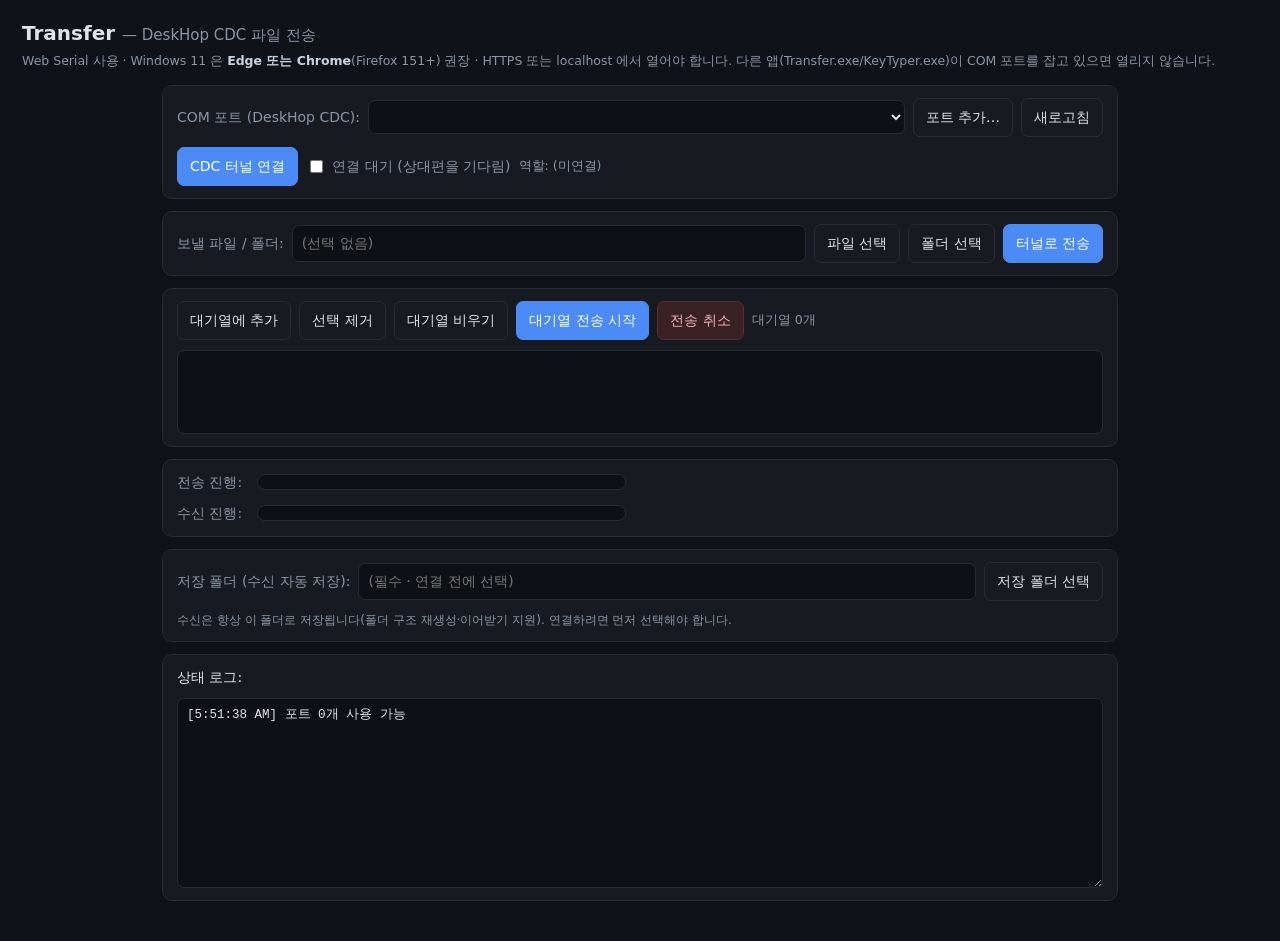
==== webtransfer/index.html @ 59afe205 "host: add browser-based Transfer (Web Serial file tunnel) A zero-install alternative to Transfer.exe" ====
<!DOCTYPE html>
<html lang="ko">
<head>
  <meta charset="utf-8" />
  <meta name="viewport" content="width=device-width, initial-scale=1" />
  <title>Transfer (Web) — DeskHop CDC 파일 전송</title>
  <link rel="stylesheet" href="style.css" />
</head>
<body>
  <header>
    <h1>Transfer <span class="sub">— DeskHop CDC 파일 전송</span></h1>
    <p class="note">
      Web Serial 사용 · Windows 11 은 <b>Edge 또는 Chrome</b>(Firefox 151+) 권장 ·
      HTTPS 또는 localhost 에서 열어야 합니다. 다른 앱(Transfer.exe/KeyTyper.exe)이
      COM 포트를 잡고 있으면 열리지 않습니다.
    </p>
  </header>

  <main>
    <!-- 포트 / 연결 -->
    <section class="card">
      <div class="row">
        <label>COM 포트 (DeskHop CDC):</label>
        <select id="portSel" class="grow"></select>
        <button id="addPortBtn" class="ghost">포트 추가…</button>
        <button id="refreshBtn" class="ghost">새로고침</button>
      </div>
      <div class="row">
        <button id="connectBtn" class="primary">CDC 터널 연결</button>
        <label class="chk"><input type="checkbox" id="waitPeer" /> 연결 대기 (상대편을 기다림)</label>
        <span id="roleLabel" class="role">역할: (미연결)</span>
      </div>
    </section>

    <!-- 보낼 대상 -->
    <section class="card">
      <div class="row">
        <label>보낼 파일 / 폴더:</label>
        <input type="text" id="fileText" class="grow" readonly placeholder="(선택 없음)" />
        <button id="pickFileBtn" class="ghost">파일 선택</button>
        <button id="pickFolderBtn" class="ghost">폴더 선택</button>
        <button id="sendBtn" class="primary">터널로 전송</button>
      </div>
      <input type="file" id="fileInput" multiple hidden />
      <input type="file" id="dirInput" webkitdirectory hidden />
    </section>

    <!-- 대기열 -->
    <section class="card">
      <div class="row">
        <button id="queueAddBtn" class="ghost">대기열에 추가</button>
        <button id="queueRemoveBtn" class="ghost">선택 제거</button>
        <button id="queueClearBtn" class="ghost">대기열 비우기</button>
        <button id="queueSendBtn" class="primary">대기열 전송 시작</button>
        <button id="cancelBtn" class="danger">전송 취소</button>
        <span id="queueInfo" class="role">대기열 0개</span>
      </div>
      <select id="queueList" class="queue" size="4" multiple></select>
    </section>

    <!-- 진행률 -->
    <section class="card">
      <div class="row">
        <label class="plabel">전송 진행:</label>
        <progress id="sendBar" max="100" value="0"></progress>
        <span id="sendInfo" class="info"></span>
      </div>
      <div class="row">
        <label class="plabel">수신 진행:</label>
        <progress id="recvBar" max="100" value="0"></progress>
        <span id="recvInfo" class="info"></span>
      </div>
    </section>

    <!-- 저장 폴더 -->
    <section class="card">
      <div class="row">
        <label>저장 폴더 (수신 자동 저장):</label>
        <input type="text" id="saveDirText" class="grow" readonly placeholder="(필수 · 연결 전에 선택)" />
        <button id="pickSaveDirBtn" class="ghost">저장 폴더 선택</button>
      </div>
      <p class="hint">수신은 항상 이 폴더로 저장됩니다(폴더 구조 재생성·이어받기 지원). 연결하려면 먼저 선택해야 합니다.</p>
    </section>

    <!-- 로그 -->
    <section class="card">
      <label>상태 로그:</label>
      <textarea id="log" readonly spellcheck="false"></textarea>
    </section>
  </main>

  <script src="app.js"></script>
  <script src="ui.js"></script>
</body>
</html>
---- webtransfer/style.css ----
:root {
  --bg: #0f1216;
  --card: #171b21;
  --line: #262c34;
  --txt: #dfe4ea;
  --muted: #8b95a3;
  --accent: #4c8bf5;
  --accent2: #2f6bd6;
  --danger: #d9534f;
}

* { box-sizing: border-box; }

body {
  margin: 0;
  background: var(--bg);
  color: var(--txt);
  font: 14px/1.5 "Segoe UI", system-ui, -apple-system, "Malgun Gothic", sans-serif;
}

header {
  padding: 18px 22px 6px;
}
header h1 { margin: 0 0 4px; font-size: 20px; }
header h1 .sub { color: var(--muted); font-weight: 400; font-size: 15px; }
.note { color: var(--muted); font-size: 12.5px; margin: 0; }
.note b { color: #c9d3e0; }

main {
  max-width: 1000px;
  margin: 0 auto;
  padding: 8px 22px 40px;
  display: flex;
  flex-direction: column;
  gap: 12px;
}

.card {
  background: var(--card);
  border: 1px solid var(--line);
  border-radius: 10px;
  padding: 12px 14px;
  display: flex;
  flex-direction: column;
  gap: 10px;
}

.row { display: flex; align-items: center; gap: 8px; flex-wrap: wrap; }
.row > label { color: var(--muted); white-space: nowrap; }
.grow { flex: 1 1 220px; min-width: 160px; }
.plabel { width: 72px; }
.info { color: var(--muted); font-size: 12.5px; flex: 1 1 320px; min-width: 200px; }
.role { color: var(--muted); font-size: 12.5px; }
.hint { color: var(--muted); font-size: 12px; margin: 0; }

input[type="text"], select, textarea {
  background: #0d1014;
  color: var(--txt);
  border: 1px solid var(--line);
  border-radius: 7px;
  padding: 7px 9px;
  font: inherit;
  outline: none;
}
input[type="text"]:focus, select:focus { border-color: var(--accent); }
input[readonly] { color: var(--muted); }

select.queue { width: 100%; min-height: 74px; }

button {
  background: #20262e;
  color: var(--txt);
  border: 1px solid var(--line);
  border-radius: 7px;
  padding: 8px 12px;
  font: inherit;
  cursor: pointer;
  white-space: nowrap;
}
button:hover { background: #2a323c; }
button:disabled { opacity: .5; cursor: default; }
button.primary { background: var(--accent); border-color: var(--accent); color: #fff; }
button.primary:hover { background: var(--accent2); }
button.danger { background: #3a2224; border-color: #5a2f31; color: #f2b8b5; }
button.danger:hover { background: #4a2a2c; }
button.ghost { background: transparent; }

.chk { display: inline-flex; align-items: center; gap: 6px; color: var(--muted); }

progress {
  flex: 1 1 220px;
  height: 16px;
  appearance: none;
  border: 1px solid var(--line);
  border-radius: 8px;
  overflow: hidden;
  background: #0d1014;
}
progress::-webkit-progress-bar { background: #0d1014; }
progress::-webkit-progress-value { background: var(--accent); }
progress::-moz-progress-bar { background: var(--accent); }

textarea#log {
  width: 100%;
  min-height: 190px;
  resize: vertical;
  font-family: "Consolas", "Cascadia Mono", ui-monospace, monospace;
  font-size: 12.5px;
  white-space: pre;
}
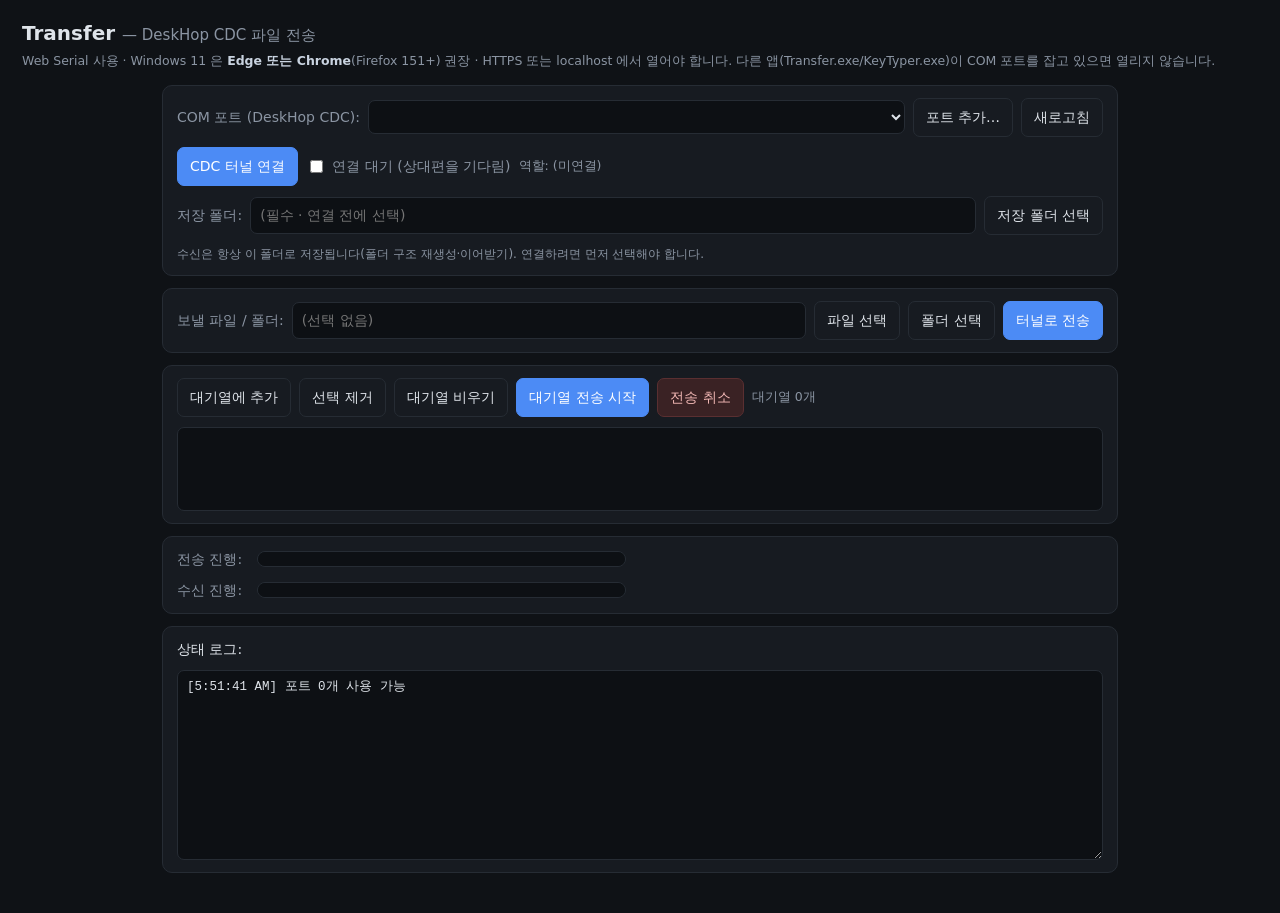
==== commit 79e8a883: "host: webtransfer — move save-folder row into the COM port card" ====
--- a/webtransfer/index.html
+++ b/webtransfer/index.html
@@ -30,6 +30,12 @@
         <label class="chk"><input type="checkbox" id="waitPeer" /> 연결 대기 (상대편을 기다림)</label>
         <span id="roleLabel" class="role">역할: (미연결)</span>
       </div>
+      <div class="row">
+        <label>저장 폴더:</label>
+        <input type="text" id="saveDirText" class="grow" readonly placeholder="(필수 · 연결 전에 선택)" />
+        <button id="pickSaveDirBtn" class="ghost">저장 폴더 선택</button>
+      </div>
+      <p class="hint">수신은 항상 이 폴더로 저장됩니다(폴더 구조 재생성·이어받기). 연결하려면 먼저 선택해야 합니다.</p>
     </section>
 
     <!-- 보낼 대상 -->
@@ -72,15 +78,7 @@
       </div>
     </section>
 
-    <!-- 저장 폴더 -->
-    <section class="card">
-      <div class="row">
-        <label>저장 폴더 (수신 자동 저장):</label>
-        <input type="text" id="saveDirText" class="grow" readonly placeholder="(필수 · 연결 전에 선택)" />
-        <button id="pickSaveDirBtn" class="ghost">저장 폴더 선택</button>
-      </div>
-      <p class="hint">수신은 항상 이 폴더로 저장됩니다(폴더 구조 재생성·이어받기 지원). 연결하려면 먼저 선택해야 합니다.</p>
-    </section>
+    <!-- 저장 폴더는 위(COM 포트 카드)로 통합됨 -->
 
     <!-- 로그 -->
     <section class="card">
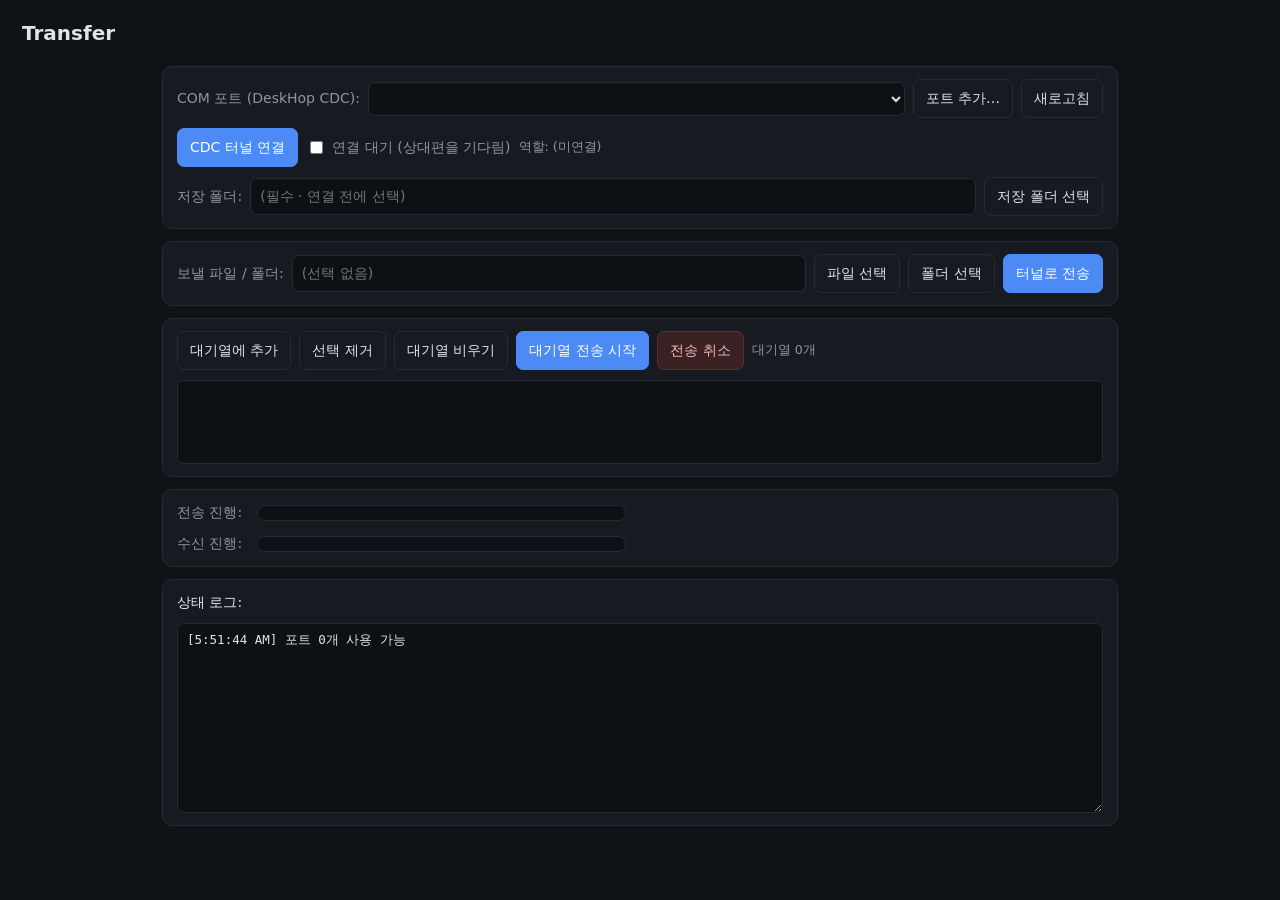
==== commit 8e82045c: "host: webtransfer — trim header to just the title" ====
--- a/webtransfer/index.html
+++ b/webtransfer/index.html
@@ -8,12 +8,7 @@
 </head>
 <body>
   <header>
-    <h1>Transfer <span class="sub">— DeskHop CDC 파일 전송</span></h1>
-    <p class="note">
-      Web Serial 사용 · Windows 11 은 <b>Edge 또는 Chrome</b>(Firefox 151+) 권장 ·
-      HTTPS 또는 localhost 에서 열어야 합니다. 다른 앱(Transfer.exe/KeyTyper.exe)이
-      COM 포트를 잡고 있으면 열리지 않습니다.
-    </p>
+    <h1>Transfer</h1>
   </header>
 
   <main>
@@ -35,7 +30,6 @@
         <input type="text" id="saveDirText" class="grow" readonly placeholder="(필수 · 연결 전에 선택)" />
         <button id="pickSaveDirBtn" class="ghost">저장 폴더 선택</button>
       </div>
-      <p class="hint">수신은 항상 이 폴더로 저장됩니다(폴더 구조 재생성·이어받기). 연결하려면 먼저 선택해야 합니다.</p>
     </section>
 
     <!-- 보낼 대상 -->
